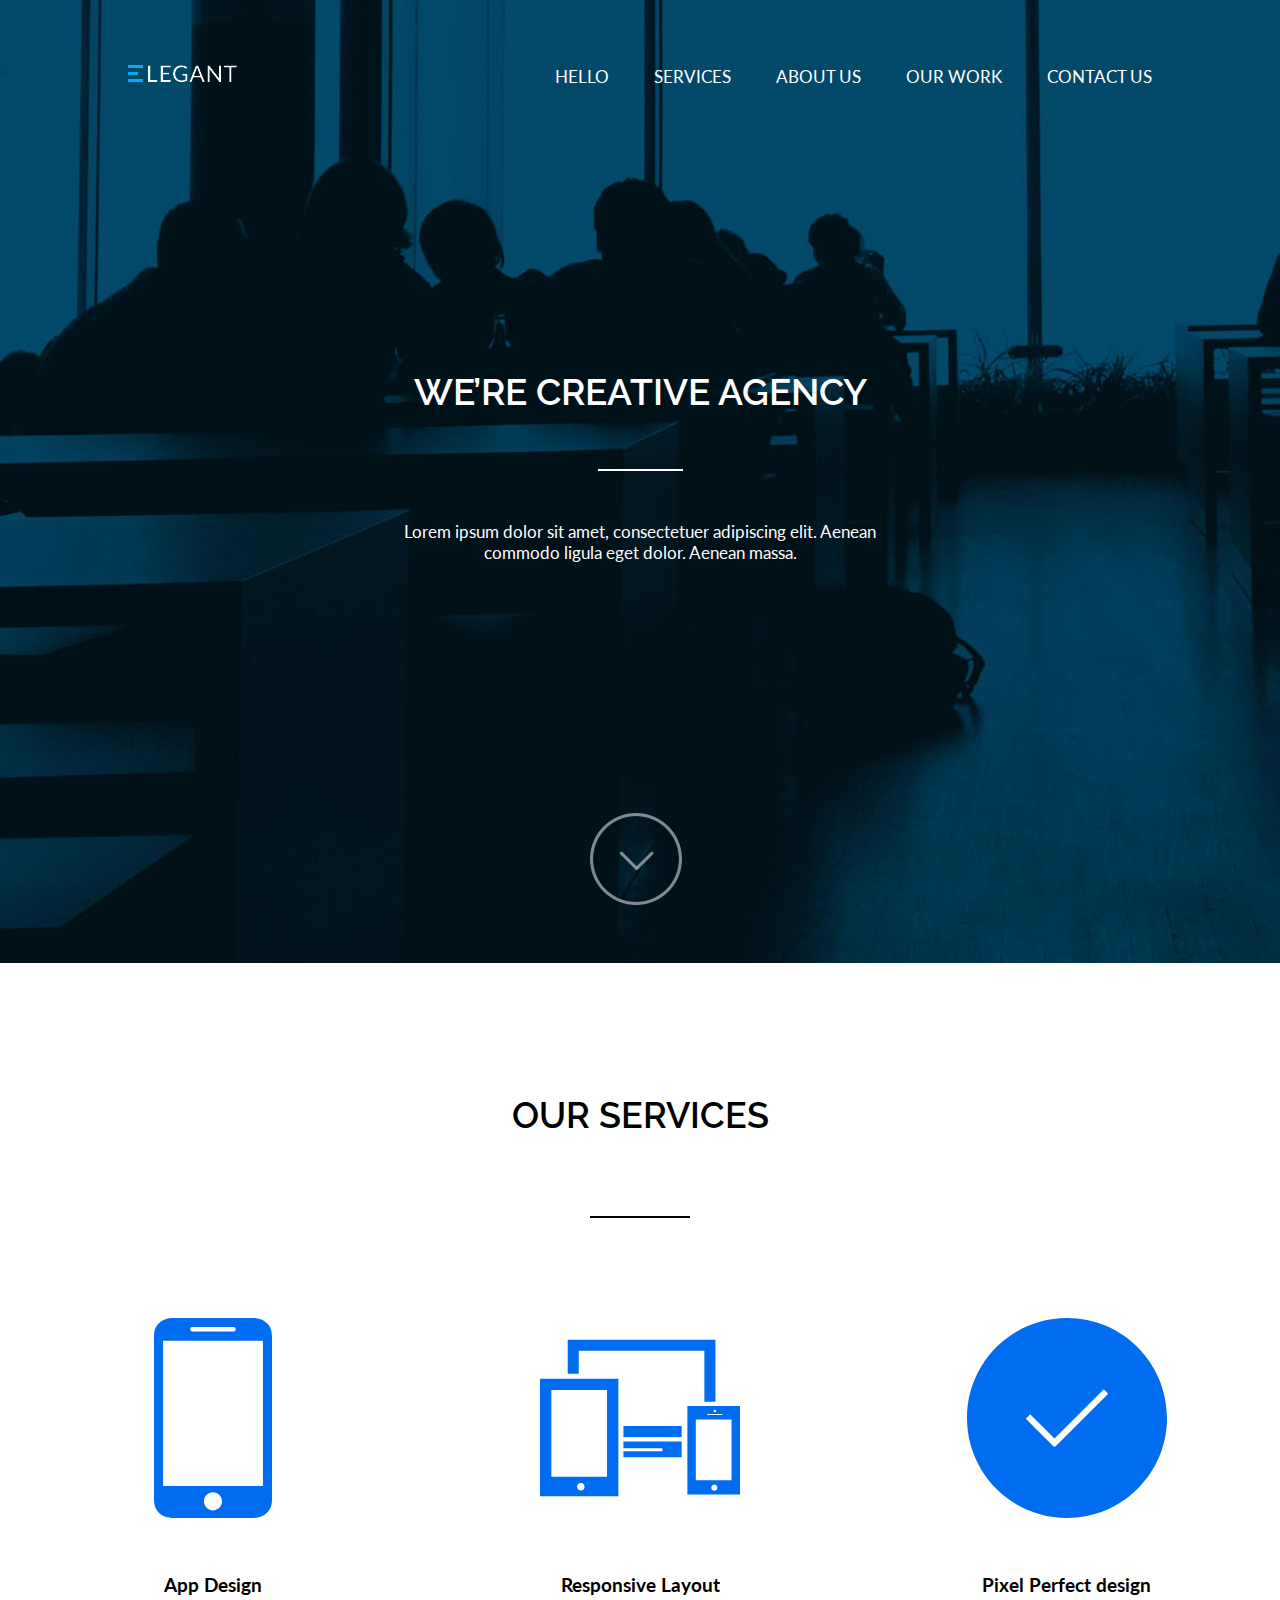
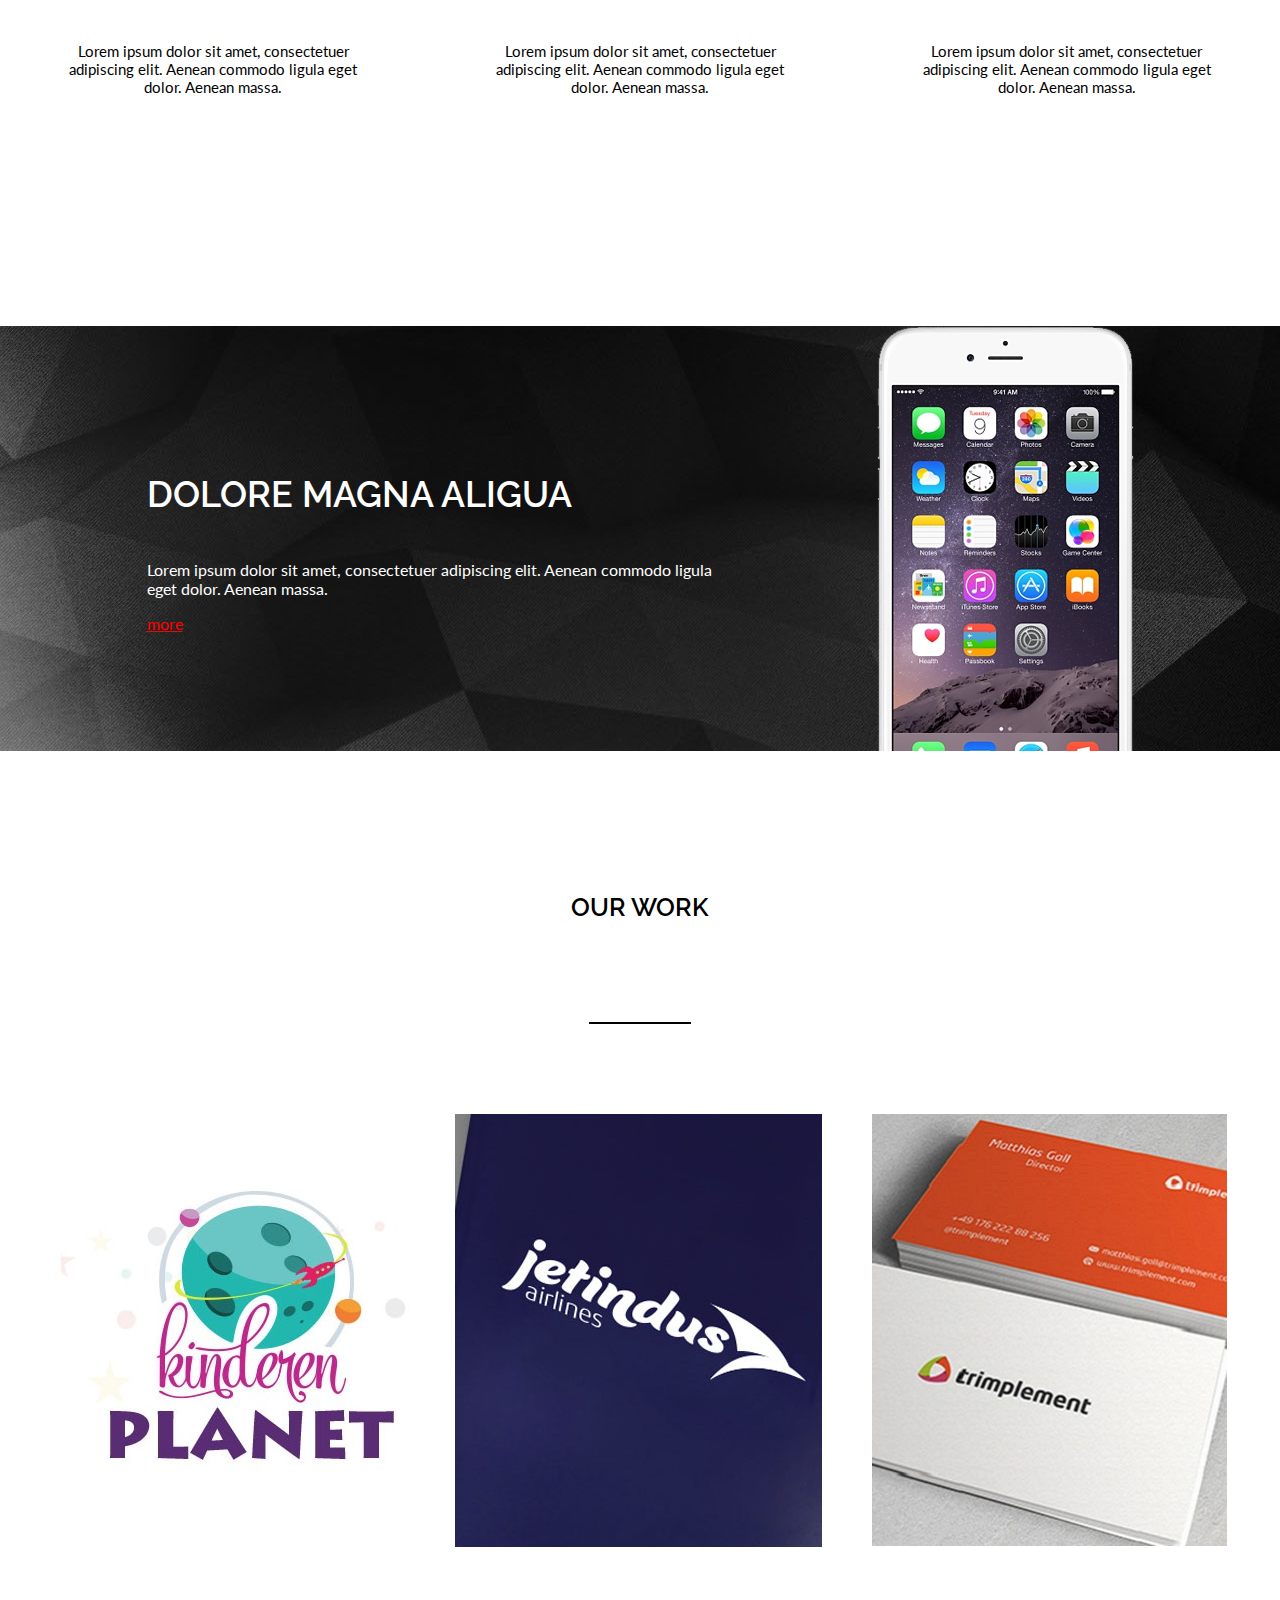
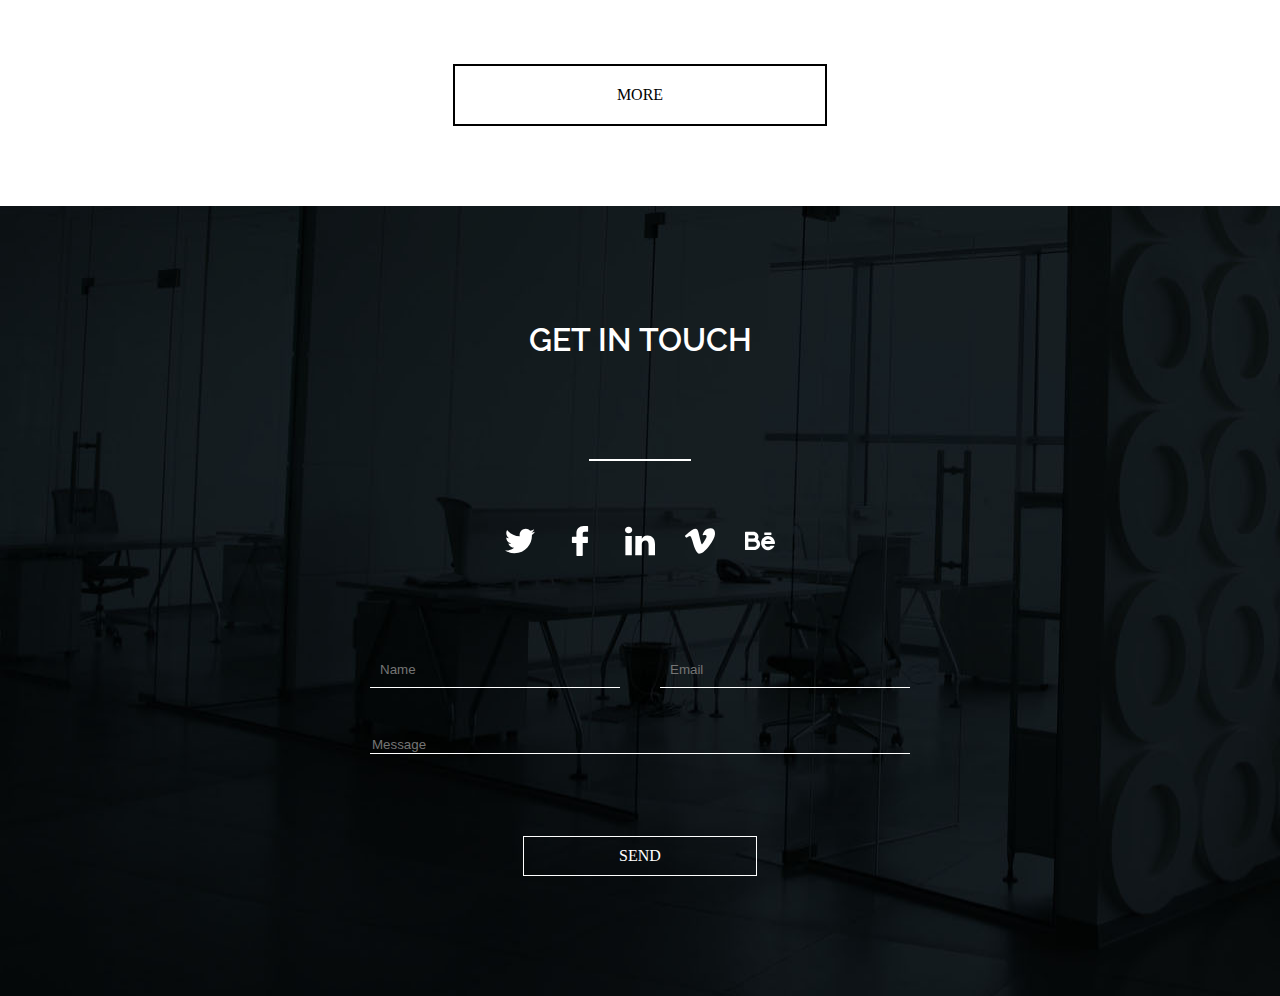
==== project xj/index.html @ 5489f13b "Add project xj" ====
<html>
    <head>
    <title>project x</title>
        <meta charset="utf-8">
        <link rel="stylesheet" href="css/style.css">
        <link href="https://fonts.googleapis.com/css?family=Lato:100,300i,400|Raleway:600" rel="stylesheet">
    </head>   
    <body>
        <div class="section-teaser_big">
            <div class="section-teaser block">
            <div class="section-teaser logo"><img src="img/icons/logo.png"></div>
            <ul class="section-teaser menu_ul">
                <li class="menu_li">HELLO</li>
                <li class="menu_li">SERVICES</li>
                <li class="menu_li">ABOUT US</li>
                <li class="menu_li">OUR WORK</li>
                <li class="menu_li">CONTACT US</li>
            </ul>
            </div>
            <div class="section-teaser block_inform">
                <h1 class="section-teaser h1_block_inform">WE’RE CREATIVE AGENCY</h1>
                <div class="block_border_bottom"></div>
                <p class="section-teaser p_lorem">Lorem ipsum dolor sit amet, consectetuer adipiscing elit. 
Aenean commodo ligula eget dolor. Aenean massa.</p>
            </div>
            <div class="section_teaser block_block">
            <div class="section_teaser icon_block_inform"><p><a href="#"></a></p></div>
            </div>
        </div>
        
        <div class="section-services">
            <div class="section-services h2_block">OUR SERVICES</div>
            <div class="section-services block_border_bottom_black"></div>
            <div class="section-services onform_services">
                <div class="onform_services block_designe">
                    <div class="img block_designe">
                    <svg xmlns="http://www.w3.org/2000/svg" xmlns:xlink="http://www.w3.org/1999/xlink" version="1.1" id="Capa_1" x="0px" y="0px" width="200px"  viewBox="0 0 792 792" style="enable-background:new 0 0 792 792;" xml:space="preserve">
<g>
    <path d="M557.75,792c0,0,71.889,0,71.889-71.997V71.997C629.639,0,557.75,0,557.75,0h-323.5c0,0-71.889,0-71.889,71.997v648.006   C162.361,792,234.25,792,234.25,792H557.75z M396,762.022c-19.841,0-35.944-16.104-35.944-35.944   c0-19.842,16.103-35.944,35.944-35.944s35.945,16.103,35.945,35.944C431.945,745.919,415.842,762.022,396,762.022z M306.139,43.888   c0-4.457,3.559-7.944,7.944-7.944h163.8c4.385,0,7.979,3.559,7.979,7.944v2.121c0,4.493-3.559,7.944-7.943,7.944H314.083   c-4.349,0-7.944-3.559-7.944-7.944V43.888z M198.306,89.861h395.389v575.111H198.306V89.861z" fill="#006DF0"/></g></svg>
                    </div>
                    <h3 class="block_designe h3_designe">App Design</h3>
                    <p class="block_designe p_designe">Lorem ipsum dolor sit amet, consectetuer adipiscing elit. 
Aenean commodo ligula eget dolor. Aenean massa.</p>
                </div>
                <div class="onform_services block_designe">
                    <div class="img block_designe">
                    <svg xmlns="http://www.w3.org/2000/svg" xmlns:xlink="http://www.w3.org/1999/xlink" version="1.1" id="Capa_1" x="0px" y="0px" width="200px"  viewBox="0 0 47.518 47.518" style="enable-background:new 0 0 47.518 47.518;" xml:space="preserve">

                    <path d="M0,42.375h18.622V14.44H0V42.375z M9.704,40.975c-0.496,0-0.897-0.404-0.897-0.898c0-0.495,0.401-0.897,0.897-0.897     c0.496,0,0.898,0.402,0.898,0.897C10.603,40.57,10.2,40.975,9.704,40.975z M2.693,17.132h13.238l-0.001,20.61H2.693V17.132z" fill="#006DF0"/>
                    <polygon points="9.21,7.771 39.052,7.771 39.052,19.881 41.682,19.881 41.682,5.143 6.581,5.143 6.581,13.246 9.21,13.246    " fill="#006DF0"/>
                    <rect x="19.822" y="25.658" width="13.829" height="2.627" fill="#006DF0"/>
                    <path d="M35.011,20.901v21.039h12.507V20.901H35.011z M41.542,21.772c0.167,0,0.302,0.135,0.302,0.302     c0,0.166-0.135,0.303-0.302,0.303s-0.302-0.137-0.302-0.303C41.24,21.906,41.375,21.772,41.542,21.772z M39.742,22.781h3.599     v0.289h-3.599V22.781z M41.424,41.029c-0.398,0-0.721-0.322-0.721-0.722c0-0.397,0.322-0.721,0.721-0.721     c0.396,0,0.721,0.323,0.721,0.721C42.145,40.707,41.822,41.029,41.424,41.029z M45.511,38.553     c-3.248,0.018-6.883,0.03-8.493,0.018V24.105l8.493-0.003V38.553z" fill="#006DF0"/>
                        <polygon points="23.628,29.361 19.822,29.361 19.822,30.956 29.092,30.956 29.092,31.652 19.822,31.652 19.822,33.094      33.652,33.094 33.652,29.361 24.629,29.361    " fill="#006DF0"/></svg>
                    </div>
                    <h3 class="block_designe h3_designe">Responsive Layout</h3>
                    <p class="block_designe p_designe">Lorem ipsum dolor sit amet, consectetuer adipiscing elit. 
Aenean commodo ligula eget dolor. Aenean massa.</p>
                
                </div>
                <div class="onform_services block_designe">
                <div class="img block_designe">
                <svg xmlns="http://www.w3.org/2000/svg" xmlns:xlink="http://www.w3.org/1999/xlink" version="1.1" id="Capa_1" x="0px" y="0px" width="200px"  viewBox="0 0 64 64" style="enable-background:new 0 0 64 64;" xml:space="preserve">
				    <path d="M32,0C14.327,0,0,14.327,0,32c0,17.674,14.327,32,32,32s32-14.326,32-32C64,14.327,49.673,0,32,0z M28.222,41.191      L28,40.971l-0.222,0.223l-8.971-8.971l1.414-1.415L28,38.586l15.777-15.778l1.414,1.414L28.222,41.191z" fill="#006DF0"/>
                    </svg>
                </div>
                    <h3 class="block_designe h3_designe">Pixel Perfect design</h3>
                    <p class="block_designe p_designe">Lorem ipsum dolor sit amet, consectetuer adipiscing elit. 
Aenean commodo ligula eget dolor. Aenean massa.</p>
                </div>
                </div>
            </div>
        
        <div class="container-flex">
        <div class="section-about">
                    <div class="section-about block_text">
                        <h2 class="section-about h2_dolore">DOLORE MAGNA ALIGUA</h2>
                        <p class="section-about p_dolore">Lorem ipsum dolor sit amet, consectetuer adipiscing elit. 
        Aenean commodo ligula eget dolor. Aenean massa.</p>
                        <div class="section-about btn_block_text">
                            <body link="red" vlink="#cecece" alink="#ff0000">
                            <a href="#">more</a>
                            </body>
                        </div>        
                    </div>
                    <div class="section-about block_img">
                    <img src="img/iphone.png">
                    </div>
            </div>
        </div>
        
        <div class="section-work">
            <h3 class="section-work h3_work">OUR WORK</h3>
            <div class="section-work boks_border_black"></div>
            
            <div class="section-work container_img_element">
                <div class="section-work box_element_rgba"><div class="block"><img src="img/work1.jpg"></div></div>
                <div class="section-work box_element_first"><img src="img/work2.jpg"></div>
                <div class="section-work box_element_second"><img src="img/work3.jpg"></div>
            </div>
            <div class="section-work btn_more"><a hover="#">MORE</a></div>
        </div>
        <div class="secion_img_footer">
        <div class="section-footer">
            <h2 class="section-footer h2-footer">GET IN TOUCH</h2>
            <div class="section-footer border_white"></div>
            
            <div class="section-footer social_icon">
                <div class="section-footer chield_icon">
                <svg xmlns="http://www.w3.org/2000/svg" xmlns:xlink="http://www.w3.org/1999/xlink" version="1.1" id="Capa_1" x="0px" y="0px" viewBox="0 0 612 612" style="enable-background:new 0 0 612 612;" xml:space="preserve" width="30px">
                    <path d="M612,116.258c-22.525,9.981-46.694,16.75-72.088,19.772c25.929-15.527,45.777-40.155,55.184-69.411    c-24.322,14.379-51.169,24.82-79.775,30.48c-22.907-24.437-55.49-39.658-91.63-39.658c-69.334,0-125.551,56.217-125.551,125.513    c0,9.828,1.109,19.427,3.251,28.606C197.065,206.32,104.556,156.337,42.641,80.386c-10.823,18.51-16.98,40.078-16.98,63.101    c0,43.559,22.181,81.993,55.835,104.479c-20.575-0.688-39.926-6.348-56.867-15.756v1.568c0,60.806,43.291,111.554,100.693,123.104    c-10.517,2.83-21.607,4.398-33.08,4.398c-8.107,0-15.947-0.803-23.634-2.333c15.985,49.907,62.336,86.199,117.253,87.194    c-42.947,33.654-97.099,53.655-155.916,53.655c-10.134,0-20.116-0.612-29.944-1.721c55.567,35.681,121.536,56.485,192.438,56.485    c230.948,0,357.188-191.291,357.188-357.188l-0.421-16.253C573.872,163.526,595.211,141.422,612,116.258z" fill="#FFFFFF"/></svg>
                </div>
                <div class="section-footer chield_icon">
                    <svg xmlns="http://www.w3.org/2000/svg" xmlns:xlink="http://www.w3.org/1999/xlink" version="1.1" id="Capa_1" x="0px" y="0px" width="30px" viewBox="0 0 96.124 96.123" style="enable-background:new 0 0 96.124 96.123;" xml:space="preserve">
                        <path d="M72.089,0.02L59.624,0C45.62,0,36.57,9.285,36.57,23.656v10.907H24.037c-1.083,0-1.96,0.878-1.96,1.961v15.803   c0,1.083,0.878,1.96,1.96,1.96h12.533v39.876c0,1.083,0.877,1.96,1.96,1.96h16.352c1.083,0,1.96-0.878,1.96-1.96V54.287h14.654   c1.083,0,1.96-0.877,1.96-1.96l0.006-15.803c0-0.52-0.207-1.018-0.574-1.386c-0.367-0.368-0.867-0.575-1.387-0.575H56.842v-9.246   c0-4.444,1.059-6.7,6.848-6.7l8.397-0.003c1.082,0,1.959-0.878,1.959-1.96V1.98C74.046,0.899,73.17,0.022,72.089,0.02z" fill="#FFFFFF"/></svg>
                </div>
                <div class="section-footer chield_icon">
                <svg xmlns="http://www.w3.org/2000/svg" xmlns:xlink="http://www.w3.org/1999/xlink" version="1.1" id="Capa_1" x="0px" y="0px" width="30px" viewBox="0 0 430.117 430.117" style="enable-background:new 0 0 430.117 430.117;" xml:space="preserve">
<g>
    <path id="LinkedIn" d="M430.117,261.543V420.56h-92.188V272.193c0-37.271-13.334-62.707-46.703-62.707   c-25.473,0-40.632,17.142-47.301,33.724c-2.432,5.928-3.058,14.179-3.058,22.477V420.56h-92.219c0,0,1.242-251.285,0-277.32h92.21   v39.309c-0.187,0.294-0.43,0.611-0.606,0.896h0.606v-0.896c12.251-18.869,34.13-45.824,83.102-45.824   C384.633,136.724,430.117,176.361,430.117,261.543z M52.183,9.558C20.635,9.558,0,30.251,0,57.463   c0,26.619,20.038,47.94,50.959,47.94h0.616c32.159,0,52.159-21.317,52.159-47.94C103.128,30.251,83.734,9.558,52.183,9.558z    M5.477,420.56h92.184v-277.32H5.477V420.56z" fill="#FFFFFF"/></g></svg>
                </div>
                <div class="section-footer chield_icon">
                <svg version="1.1" id="Layer_1" xmlns="http://www.w3.org/2000/svg" xmlns:xlink="http://www.w3.org/1999/xlink"  width="30px"
	 viewBox="0 0 434.016 434.016" style="enable-background:new 0 0 434.016 434.016;" xml:space="preserve">
<path style="fill:white;" d="M416.049,52.27c-10.508-11.324-25.72-17.356-45.207-17.928
	c-55.02-1.774-93.932,27.496-115.651,86.986c-1.14,3.124-0.444,6.588,1.814,9.041c2.247,2.439,5.622,3.409,8.812,2.534
	c6.246-1.718,12.44-2.588,18.412-2.588c8.018,0,18.689,1.474,24.001,8.497c4.077,5.39,4.632,13.472,1.649,24.02
	c-2.518,8.899-15.476,32.721-31.515,57.929c-19.539,30.712-30.333,44.48-33.445,44.48c-10.31,0-47.565-165.194-48.589-168.817
	c-10.686-37.86-16.05-56.864-50.798-56.864c-26.483,0-85.551,48.362-134.051,90.495c-2.983,2.591-5.495,4.774-7.44,6.436
	c-4.688,4.008-5.395,10.97-1.607,15.849l9.038,11.644c3.807,4.906,10.751,5.93,15.812,2.331l0.497-0.354
	c15.691-11.163,30.514-21.706,41.704-22.284c12.16-0.597,22.711,18.4,35.29,63.605c23.957,87.803,60.355,192.468,97.709,192.468
	c39.036,0,85.605-33.091,145.802-111.429c54.482-70.902,83.655-127.135,85.529-168.048l0,0
                               C435.222,89.372,429.245,66.493,416.049,52.27z"/></svg>
                </div>
                <div class="section-footer chield_icon_s">
                <svg version="1.1" id="Layer_1" xmlns="http://www.w3.org/2000/svg" xmlns:xlink="http://www.w3.org/1999/xlink" width="30px"
	 viewBox="0 0 458.443 458.443" style="enable-background:new 0 0 458.443 458.443;" xml:space="preserve">
<g>
	<path style="fill:white;" d="M194.019,206.642c7.935-12.351,12.466-27.086,12.204-42.884
		c-0.702-42.275-35.884-75.87-78.166-75.87H10.012C4.483,87.888,0,92.371,0,97.9v259.595c0,5.529,4.483,10.012,10.012,10.012
		h131.861c48.941,0,89.482-39.226,89.682-88.167C231.678,249.346,216.804,222.754,194.019,206.642z M51.787,139.675h77.278
		c13.995,0,25.382,11.386,25.382,25.382c0,13.995-11.386,25.382-25.382,25.382H51.787V139.675z M143.023,315.72H51.787v-73.494
		h77.278h13.957c20.262,0,36.747,16.485,36.747,36.747C179.769,299.235,163.285,315.72,143.023,315.72z"/>
	<path style="fill:white;" d="M458.443,260.931c0-60.447-47.642-109.623-106.203-109.623s-106.203,49.177-106.203,109.623
		S293.68,370.555,352.24,370.555c35.534,0,68.552-18.216,88.324-48.729c2.465-3.804,4.704-7.779,6.691-11.876
		c1.442-2.974-0.746-6.435-4.052-6.443l-52.206-0.13c-1.155-0.003-2.25,0.469-3.078,1.274c-9.858,9.585-21.944,14.116-35.679,14.116
		c-25.945,0-47.694-19.405-53.108-45.274H448.05c5.74,0,10.393-4.653,10.393-10.393V260.931z M352.24,203.095
		c19.002,0,35.75,10.413,45.486,26.145h-90.971C316.49,213.508,333.239,203.095,352.24,203.095z"/>
	<path style="fill:white;" d="M396.37,138.44h-94.197c-4.395,0-7.958-3.563-7.958-7.958v-23.631c0-4.395,3.563-7.958,7.958-7.958
		h94.197c4.395,0,7.958,3.563,7.958,7.958v23.631C404.328,134.878,400.765,138.44,396.37,138.44z"/><
                </div>
            </div>
                 <div class="section-footer type_font">
                      <div class="section-footer type_chield">   
                          <form>
                                <p><input type="name" name="q" placeholder="Name"></p>
                          </form>
                          <form>
                                <p><input type="email" name="q" placeholder="Email"></p>
                          </form>
                     </div>
                      <div class="section-footer type_chield_two">   
                          <form>
                                <p><input type="message" name="q" placeholder="Message"></p>
                          </form>
                     </div>
                </div>
                    <div class="section-footer btn_footer"><a class="a_footer" href="#">SEND</a></div>
                    <div class="bor"></div>
        </div>  
    </body>
</html>
---- project xj/css/style.css ----
body{
    margin: 0;
    padding: 0;
}
/*-----------section-teaser------------*/
.section-teaser_big{
    background: url(../img/fon1.jpg) no-repeat;
    background-size: cover;
}
.block{
    display: flex;
    justify-content: space-between;
    padding: 50px 0;
    padding-left: 10%;
    padding-right: 10%;
}
.logo{
    padding: 15px 0 0 0;
}
.menu_ul{
    display: flex;
    color: white;
}
.menu_li{
    padding-left: 45px;
    text-decoration: none;
    list-style-type: none;
}
.menu_li{
    font-family: Lato;
    font-weight: 300i;
    font-size: 17px; 
}
.block_inform{
    padding: 15% 0 0 0;
}
.h1_block_inform{
    text-align: center;
    color: white;
    font-family: Raleway;
    font-weight: 600;
    font-size: 37px;
}
.block_border_bottom{
    width: 85px;
    margin: auto;
    border-bottom: 2px solid white;
    padding: 15px 0;
}
.p_lorem{
   color: white;
    margin: auto;
    width: 40%;
    text-align: center;
    padding: 50px 0;
    font-family: Lato;
    font-weight: 300i;
    font-size: 17px;
}
.block_block{
    padding: 200px 0 0 0;
}

.icon_block_inform{
    width: 100px;
    padding: 150px 0 0 0;
    margin: auto;
	background: url([data-uri]) no-repeat;
}
/*-----------cancel section-teaser------------*/

/*----------- section-services------------*/
.h2_block{
    text-align: center;
    font-size: 25px;
    padding: 115px 0 80px 0;
    font-family: Raleway;
    font-weight: 600;
    font-size: 36px;
}
.block_border_bottom_black{
    margin: auto;
    width: 100px;
    border-bottom: 2px solid black;
}
.onform_services{
    display: flex;
    padding-top: 50px;
    padding-bottom: 115px;
}
.block_designe{
    display: flex;
    flex-direction: column;
    flex-wrap: wrap;
    margin: auto;
    text-align: center;
}
.h3_designe{
    padding: 55px 0 0 0;
    font-family: Lato;
    font-weight: 300i;
    font-size: 19px;
}
.p_designe{
    padding: 46px 0 0 0;
    width: 75%;
    font-family: Lato;
    font-weight: 300i;
    font-size: 15px;
}

/*-----------cancel section-services------------*/

/*----------- section-about------------*/
.container-flex{
    background: url(../img/fon2.jpg) no-repeat;
}
.section-about{
    display: flex;
    justify-content: center;
}
.h2_dolore{
    color: white;
    justify-content: flex-start;
    font-family: Raleway;
    font-weight: 600;
    font-size: 36px;
}
.p_dolore{
    color: white;
    width: 90%;
    font-family: Lato;
    font-weight: 300i;
    font-size: 16px;
}
.block_text{
    display: flex;
    flex-direction: column;
    width: 650px;
}
.block_img{
    padding-left: 80px;
}
.btn_block_text{
    justify-content: flex-start;
    color: white;
    font-family: Lato;
    font-weight: 300i;
    font-size: 16px;
}

/*-----------cancel section-about------------*/

/*-----------section-work------------*/
.h3_work{
    text-align: center;
    padding: 116px 0 75px 0;
    font-size: 25px;
    font-family: Raleway;
    font-weight: 600;
}
.boks_border_black{
    margin: auto;
    width: 100px;
    border: 1px solid black;
}
.container_img_element{
    display: flex; 
    flex-wrap: wrap;
    justify-content: center;
    padding: 90px 0 0 0;
}
.box_element_rgba{
    padding-right: 50px;
    margin-top: -50px;
    margin-left: -30px;
}
.box_element_first{
    padding-right: 50px;
}
.blok{
    display: flex;
    width: 300px;
}
.box_element_rgba:hover .block{
    background:rgba(0,0,0, 0.7);
    display: flex;
}
.btn_more{
    display: flex;
    justify-content: center;
    margin: auto;
    width: 370px;
    padding: 20px 0;
    border: 2px solid black;
    margin-bottom: 80px;
}



/*-----------cancel section-work------------*/

/*-----------section-footer------------*/

.secion_img_footer{
    background: url(../img/fon3.jpg);
}
.social_icon{
    display: flex;
    margin-top: 65px;
    justify-content: center;
}
.h2-footer{
    display: flex;
    justify-content: center;
    padding: 115px 0 75px 0;
    color: white;
    font-family: Raleway;
    font-weight: 600;
    font-size: 32px;
}
.border_white{
    width: 100px;
    margin: auto;
    border: 1px solid white;
}
.chield_icon{
    margin-right: 30px;
}
.type_chield{
    display: flex;
    justify-content: center;
    margin-top: 80px;
}
.type_chield_two{
    display: flex;
    justify-content: center;
}
input[type="name" i] {
  width: 250px;
  border: 0;
  border-bottom: 1px solid white;
  padding: 10px;
  border-right: 0;
  border-left: 0;
  color: darkgrey;
  background-color: rgba(0,0,0, .0);
}
input[type="email" i] {
  width: 250px;
  border: 0;
  border-bottom: 1px solid white;
  padding: 10px;
  border-right: 0;
  border-left: 0;
  color: darkgrey;
  background-color: rgba(0,0,0, .0);
  margin-left: 40px;
}
input[type="message" i] {
  width: 540px;
  border: 0;
  border-bottom: 1px solid white;
  border-right: 0;
  border-left: 0;
  color: darkgrey;
  background-color: rgba(0,0,0, .0);
  margin-bottom: 50px;
}
.btn_footer{
  text-align: center;
  width: 15%;
  margin: auto;
  padding: 10px 20px;
  border: 1px solid white;
  color: white;
  background-color: rgba(0,0,0, .0);
}
.a_footer{
    color: white;
    text-decoration: none;
}
.bor{
    padding: 120px 0 0 0;
}
/*-----------cancel section-footer------------*/
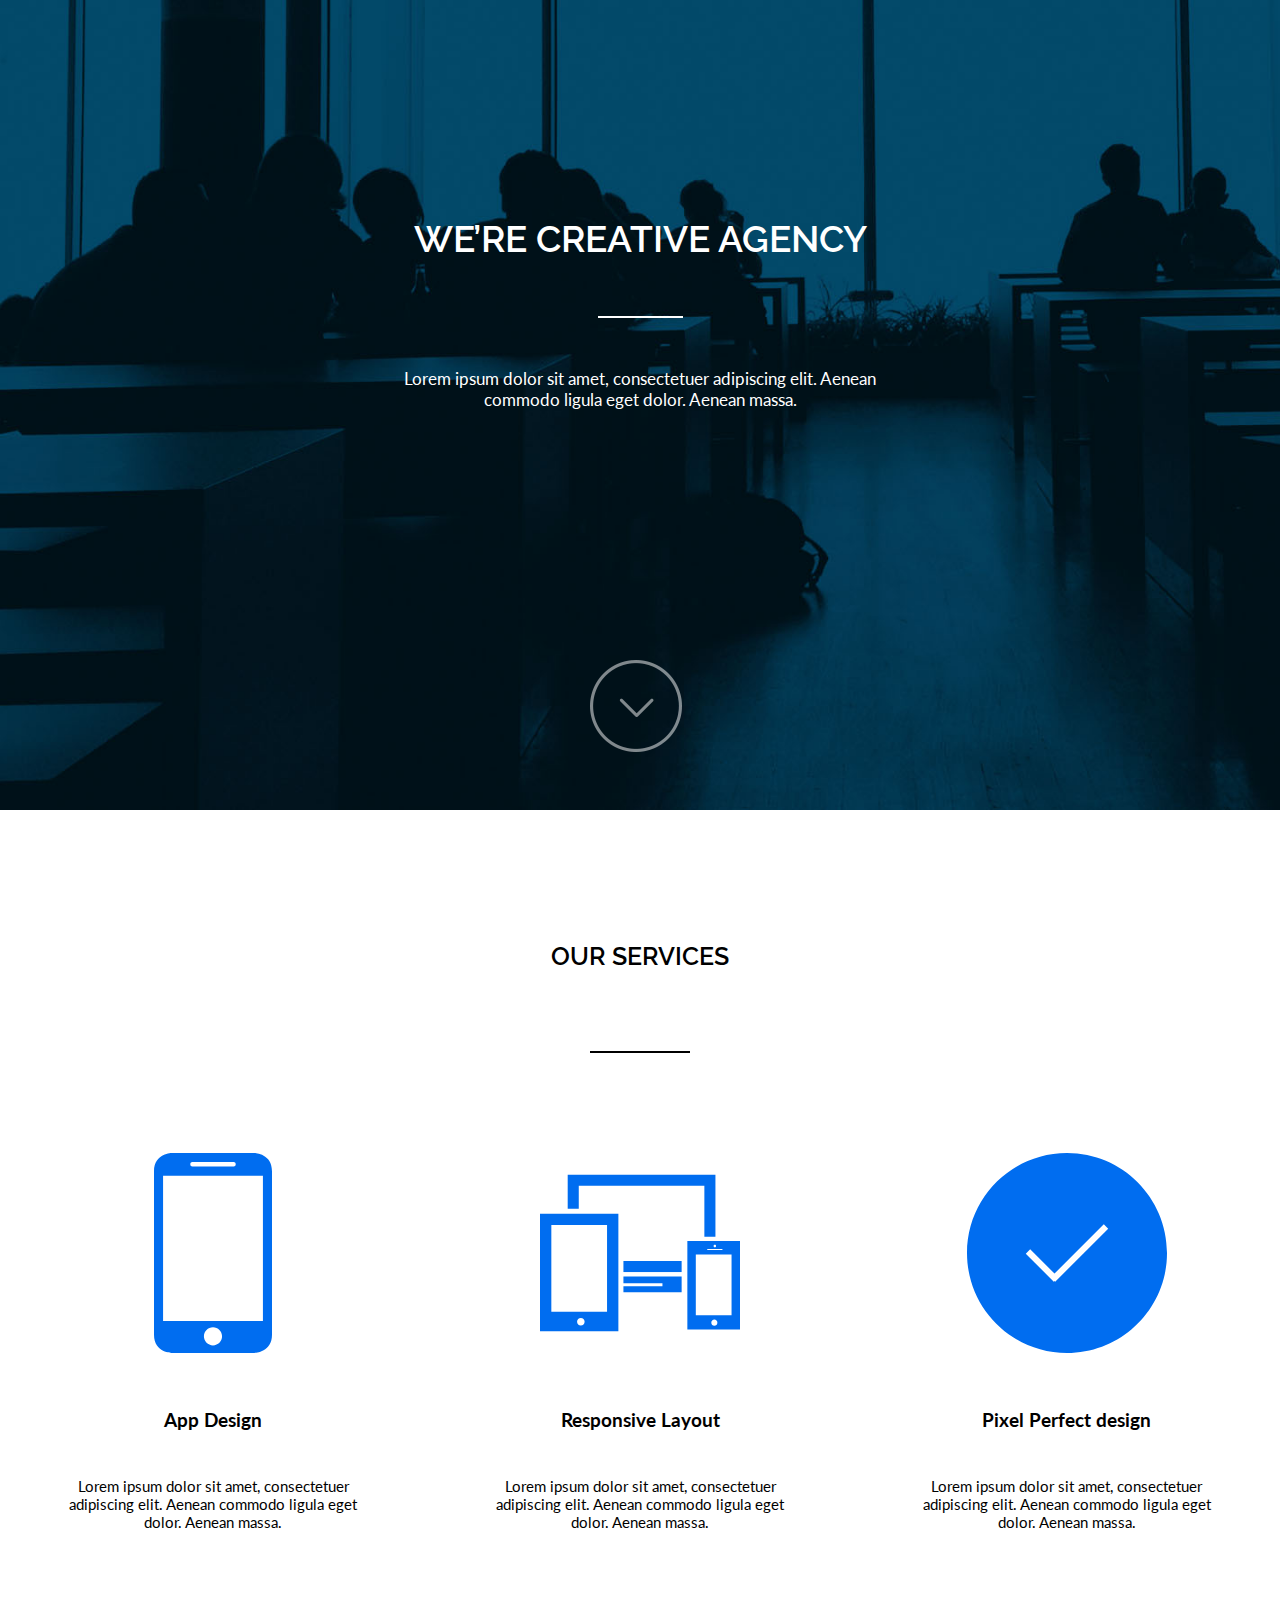
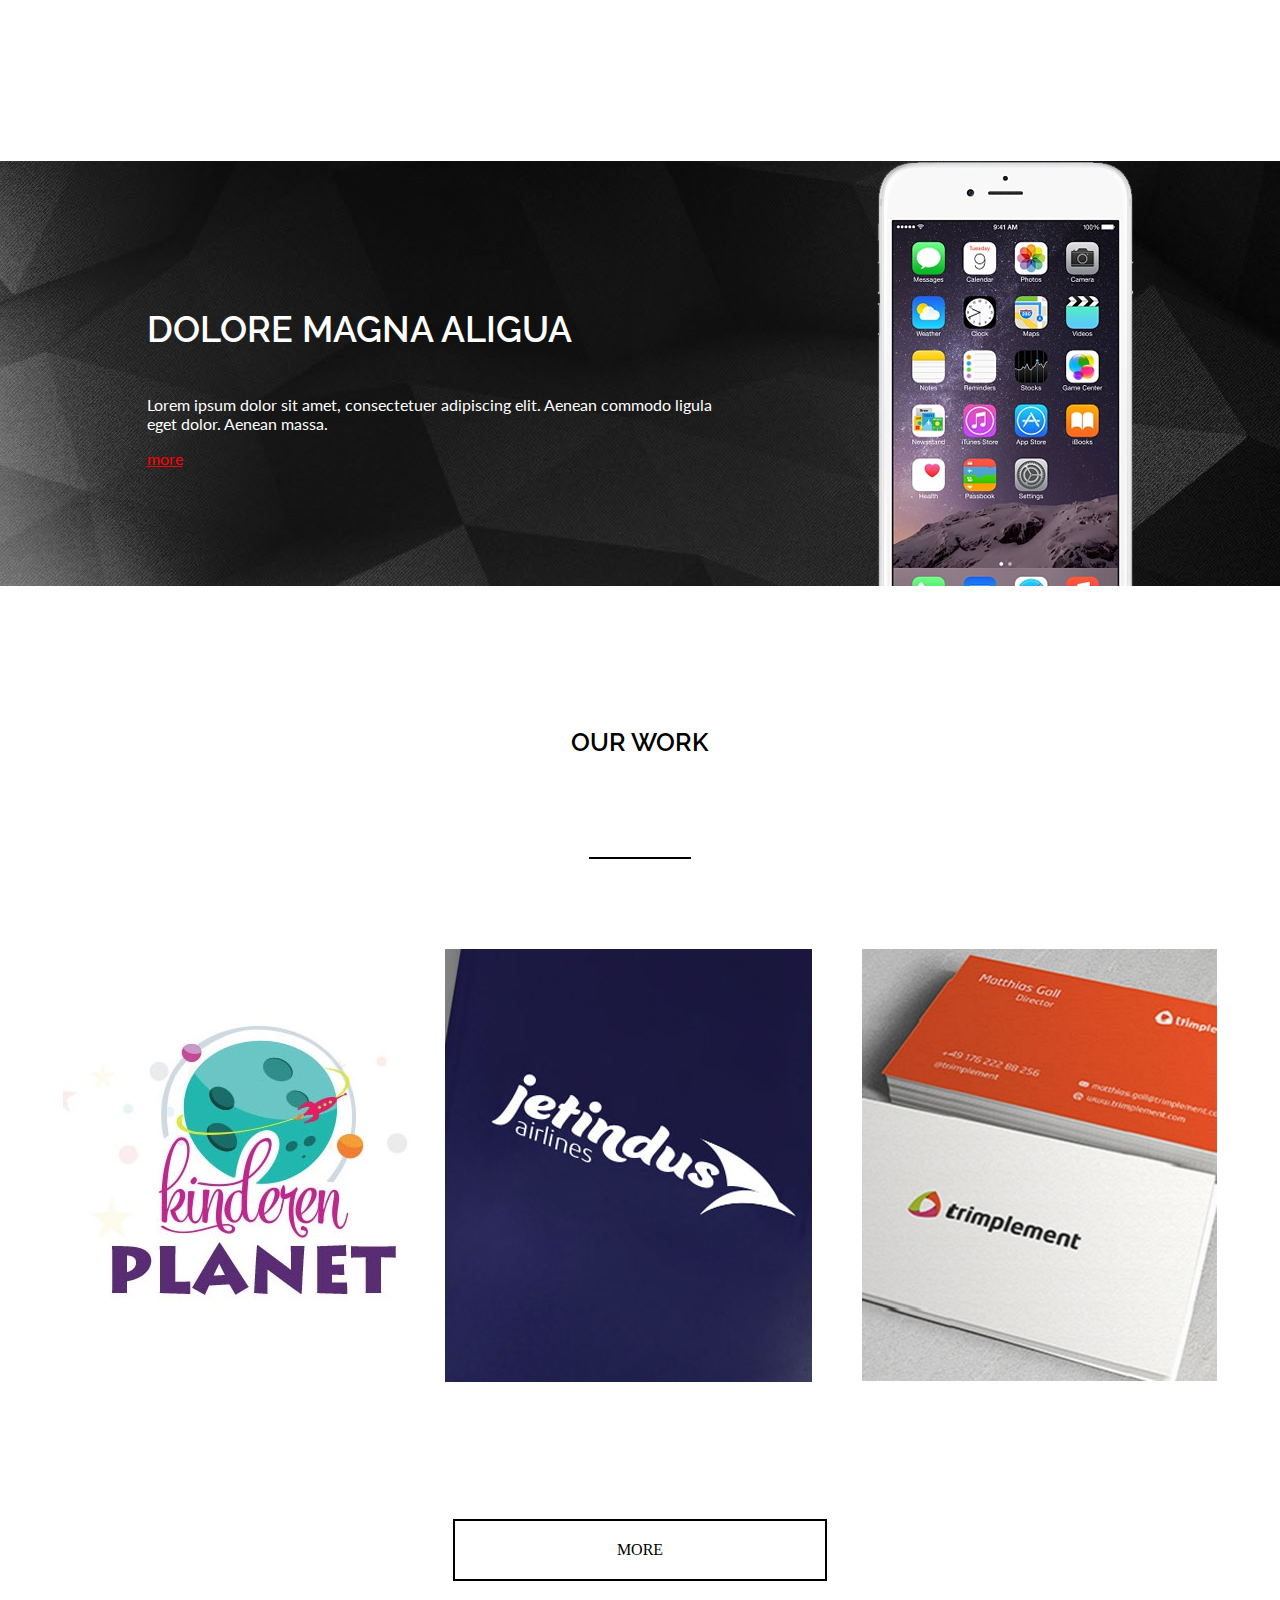
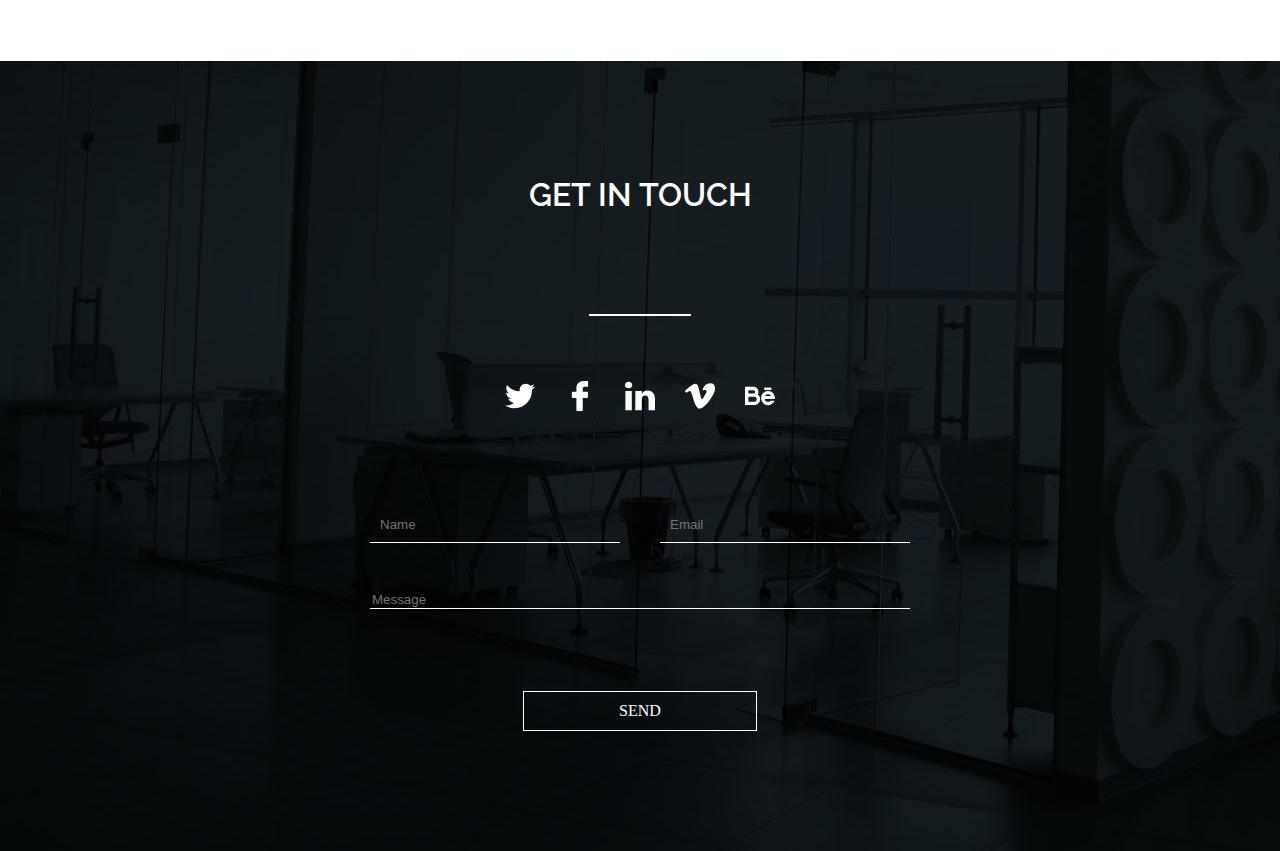
==== commit d0982714: "update" ====
--- a/project xj/index.html
+++ b/project xj/index.html
@@ -93,7 +93,20 @@
             <div class="section-work boks_border_black"></div>
             
             <div class="section-work container_img_element">
-                <div class="section-work box_element_rgba"><div class="block"><img src="img/work1.jpg"></div></div>
+                <div class="section-work holder">
+                        <img src="img/work1.jpg">
+                    <div class="block">
+                    <h2 class="h2_work">KINDEREN PLANET</h2>
+                       <div class="svg"> <svg 
+                         xmlns="http://www.w3.org/2000/svg"
+                         xmlns:xlink="http://www.w3.org/1999/xlink"
+                         width="1.482cm" height="1.482cm">
+                        <path fill-rule="evenodd"  opacity="0.902" fill="rgb(255, 255, 255)"
+                         d="M41.244,1.731 C40.242,0.730 38.605,0.730 37.604,1.731 L32.387,6.953 C30.249,5.531 27.796,4.825 25.333,4.825 C22.052,4.825 18.666,6.078 16.271,8.582 L8.581,16.273 C4.194,20.655 3.654,27.430 6.949,32.402 L1.732,37.625 C0.732,38.627 0.732,40.249 1.732,41.250 C2.232,41.751 2.887,42.002 3.543,42.002 C4.200,42.002 4.854,41.751 5.356,41.250 L10.572,36.027 C12.710,37.450 15.179,38.156 17.642,38.156 C20.815,38.156 24.201,36.904 26.704,34.400 L34.380,26.709 C38.766,22.327 39.306,15.551 36.011,10.578 L41.243,5.356 C42.245,4.355 42.245,2.732 41.244,1.731 ZM33.008,17.645 C33.008,19.698 32.207,21.630 30.755,23.083 L23.079,30.774 C21.622,32.227 19.588,33.028 17.642,33.028 C16.481,33.028 15.370,32.743 14.349,32.257 L18.065,28.431 C19.066,27.430 19.066,25.807 18.065,24.805 C17.172,23.804 15.549,23.804 14.548,24.805 L10.724,28.632 C10.232,27.614 9.952,26.503 9.952,25.336 C9.952,23.283 10.753,21.351 12.205,19.898 L19.788,12.207 C21.240,10.754 23.280,9.953 25.333,9.953 C26.494,9.953 27.600,10.239 28.622,10.725 L24.722,14.631 C23.720,15.633 23.720,17.255 24.722,18.256 C25.222,18.758 25.877,19.008 26.534,19.008 C27.185,19.008 27.841,18.758 28.342,18.256 L32.237,14.351 C32.727,15.367 33.008,16.478 33.008,17.645 Z"/>
+                        </svg>
+                        </div>
+                    </div>
+                    </div>
                 <div class="section-work box_element_first"><img src="img/work2.jpg"></div>
                 <div class="section-work box_element_second"><img src="img/work3.jpg"></div>
             </div>
--- a/project xj/css/style.css
+++ b/project xj/css/style.css
@@ -35,11 +35,11 @@
     padding: 15% 0 0 0;
 }
 .h1_block_inform{
-    text-align: center;
-    color: white;
     font-family: Raleway;
     font-weight: 600;
     font-size: 37px;
+    text-align: center;
+    color: white;
 }
 .block_border_bottom{
     width: 85px;
@@ -48,14 +48,14 @@
     padding: 15px 0;
 }
 .p_lorem{
-   color: white;
+    font-family: Lato;
+    font-weight: 300i;
+    font-size: 17px;
+    color: white;
     margin: auto;
     width: 40%;
     text-align: center;
     padding: 50px 0;
-    font-family: Lato;
-    font-weight: 300i;
-    font-size: 17px;
 }
 .block_block{
     padding: 200px 0 0 0;
@@ -71,12 +71,12 @@
 
 /*----------- section-services------------*/
 .h2_block{
+    font-family: Raleway;
+    font-weight: 600;
+    font-size: 36px;
     text-align: center;
     font-size: 25px;
     padding: 115px 0 80px 0;
-    font-family: Raleway;
-    font-weight: 600;
-    font-size: 36px;
 }
 .block_border_bottom_black{
     margin: auto;
@@ -96,17 +96,17 @@
     text-align: center;
 }
 .h3_designe{
+    font-family: Lato;
+    font-weight: 300i;
+    font-size: 19px;
     padding: 55px 0 0 0;
-    font-family: Lato;
-    font-weight: 300i;
-    font-size: 19px;
 }
 .p_designe{
+    font-family: Lato;
+    font-weight: 300i;
+    font-size: 15px;
     padding: 46px 0 0 0;
     width: 75%;
-    font-family: Lato;
-    font-weight: 300i;
-    font-size: 15px;
 }
 
 /*-----------cancel section-services------------*/
@@ -120,18 +120,18 @@
     justify-content: center;
 }
 .h2_dolore{
+    font-family: Raleway;
+    font-weight: 600;
+    font-size: 36px;
     color: white;
     justify-content: flex-start;
-    font-family: Raleway;
-    font-weight: 600;
-    font-size: 36px;
 }
 .p_dolore{
+    font-family: Lato;
+    font-weight: 300i;
+    font-size: 16px;
     color: white;
     width: 90%;
-    font-family: Lato;
-    font-weight: 300i;
-    font-size: 16px;
 }
 .block_text{
     display: flex;
@@ -142,22 +142,22 @@
     padding-left: 80px;
 }
 .btn_block_text{
+    font-family: Lato;
+    font-weight: 300i;
+    font-size: 16px;
     justify-content: flex-start;
     color: white;
-    font-family: Lato;
-    font-weight: 300i;
-    font-size: 16px;
 }
 
 /*-----------cancel section-about------------*/
 
 /*-----------section-work------------*/
 .h3_work{
+    font-family: Raleway;
+    font-weight: 600;
     text-align: center;
     padding: 116px 0 75px 0;
     font-size: 25px;
-    font-family: Raleway;
-    font-weight: 600;
 }
 .boks_border_black{
     margin: auto;
@@ -170,21 +170,9 @@
     justify-content: center;
     padding: 90px 0 0 0;
 }
-.box_element_rgba{
-    padding-right: 50px;
-    margin-top: -50px;
-    margin-left: -30px;
-}
+
 .box_element_first{
     padding-right: 50px;
-}
-.blok{
-    display: flex;
-    width: 300px;
-}
-.box_element_rgba:hover .block{
-    background:rgba(0,0,0, 0.7);
-    display: flex;
 }
 .btn_more{
     display: flex;
@@ -194,8 +182,39 @@
     padding: 20px 0;
     border: 2px solid black;
     margin-bottom: 80px;
-}
-
+    margin-top: 70px;
+}
+
+.holder{
+    position:relative;   
+}
+.block{
+    position:absolute;
+    left:0;
+    bottom:0;
+    right:0;
+    top:0;
+    background:rgba(0,0,0, 0.4);
+    display:none;
+    width: 70%;
+    height: 67%;
+}
+.holder:hover .block{
+    display:block;
+}
+.svg{
+   display: flex;
+    justify-content: center;
+    margin-top: 15%;
+}
+.h2_work{
+    font-family: Lato;
+    font-weight: 300i;
+    font-size: 24px;
+    color: white;
+    text-align: center;
+    padding: 110px 0 0 0;
+}
 
 
 /*-----------cancel section-work------------*/
@@ -211,13 +230,13 @@
     justify-content: center;
 }
 .h2-footer{
+    font-family: Raleway;
+    font-weight: 600;
+    font-size: 32px;
     display: flex;
     justify-content: center;
     padding: 115px 0 75px 0;
     color: white;
-    font-family: Raleway;
-    font-weight: 600;
-    font-size: 32px;
 }
 .border_white{
     width: 100px;
